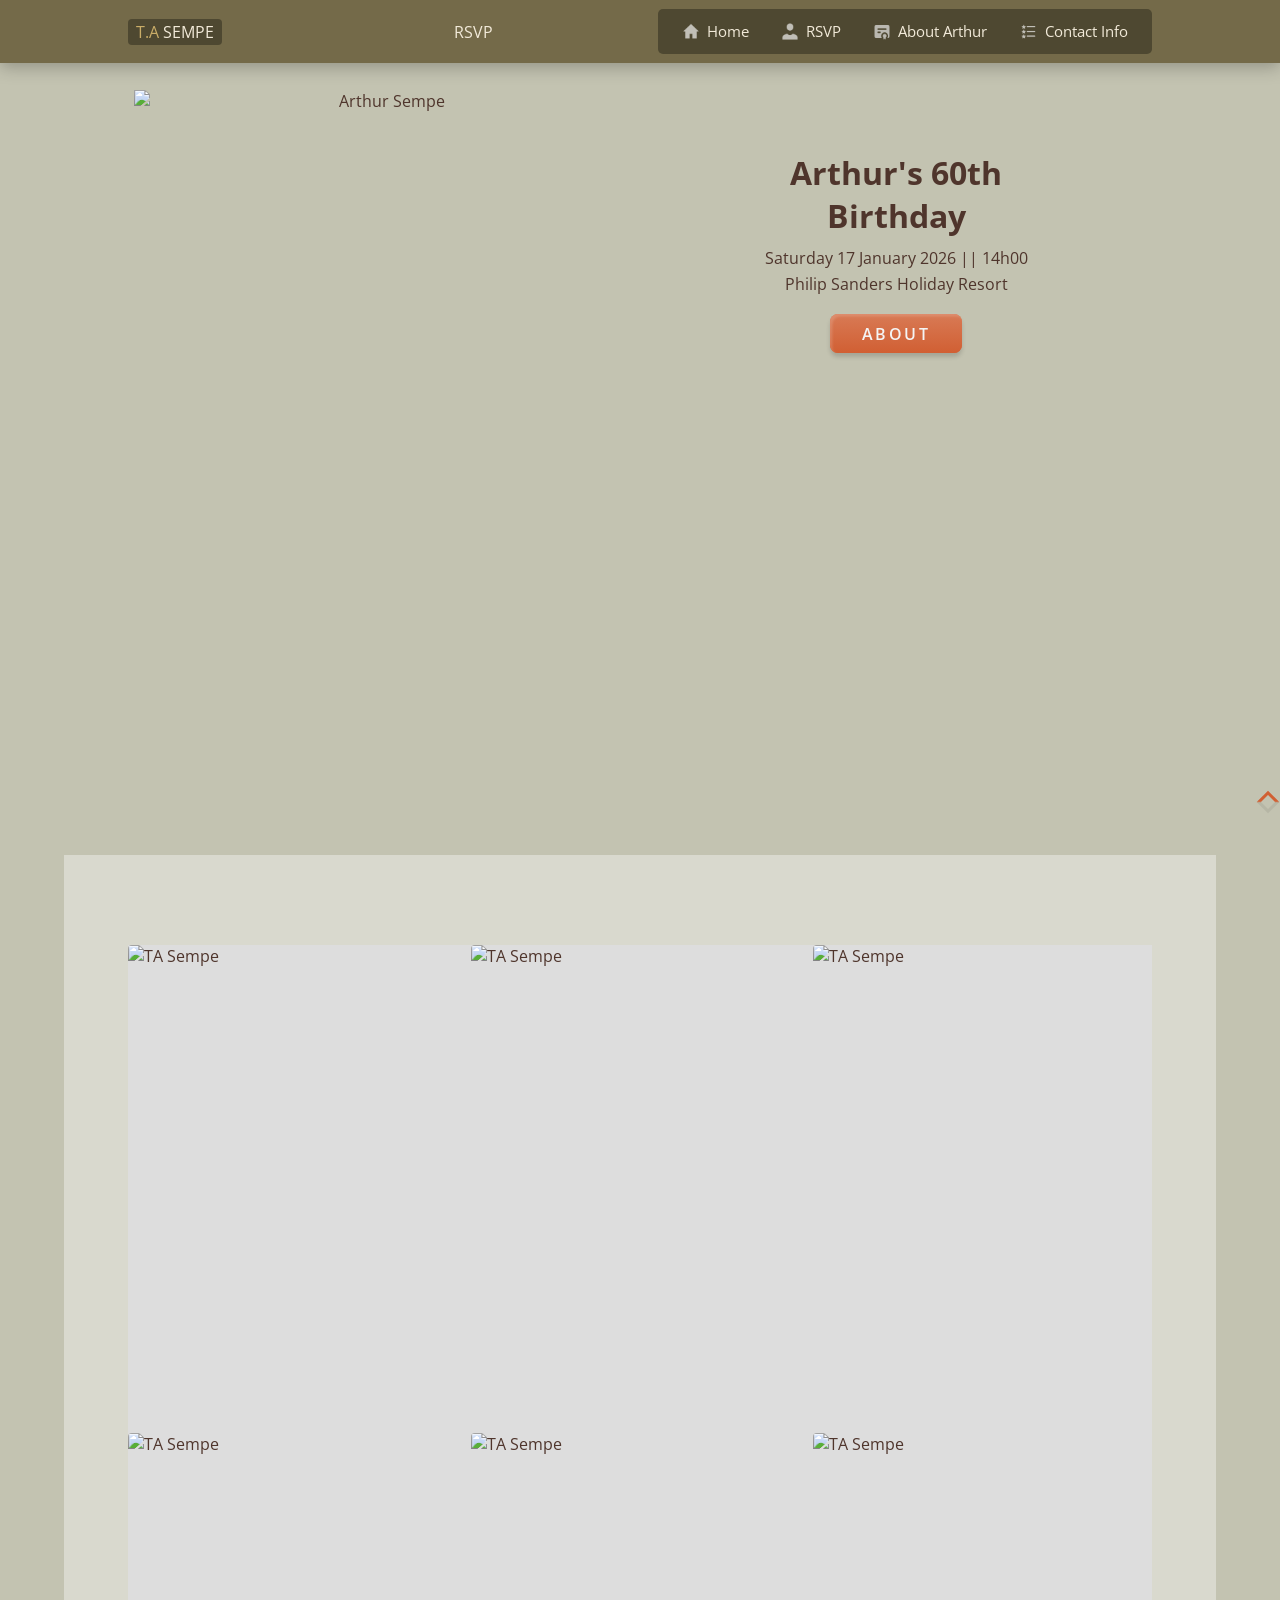
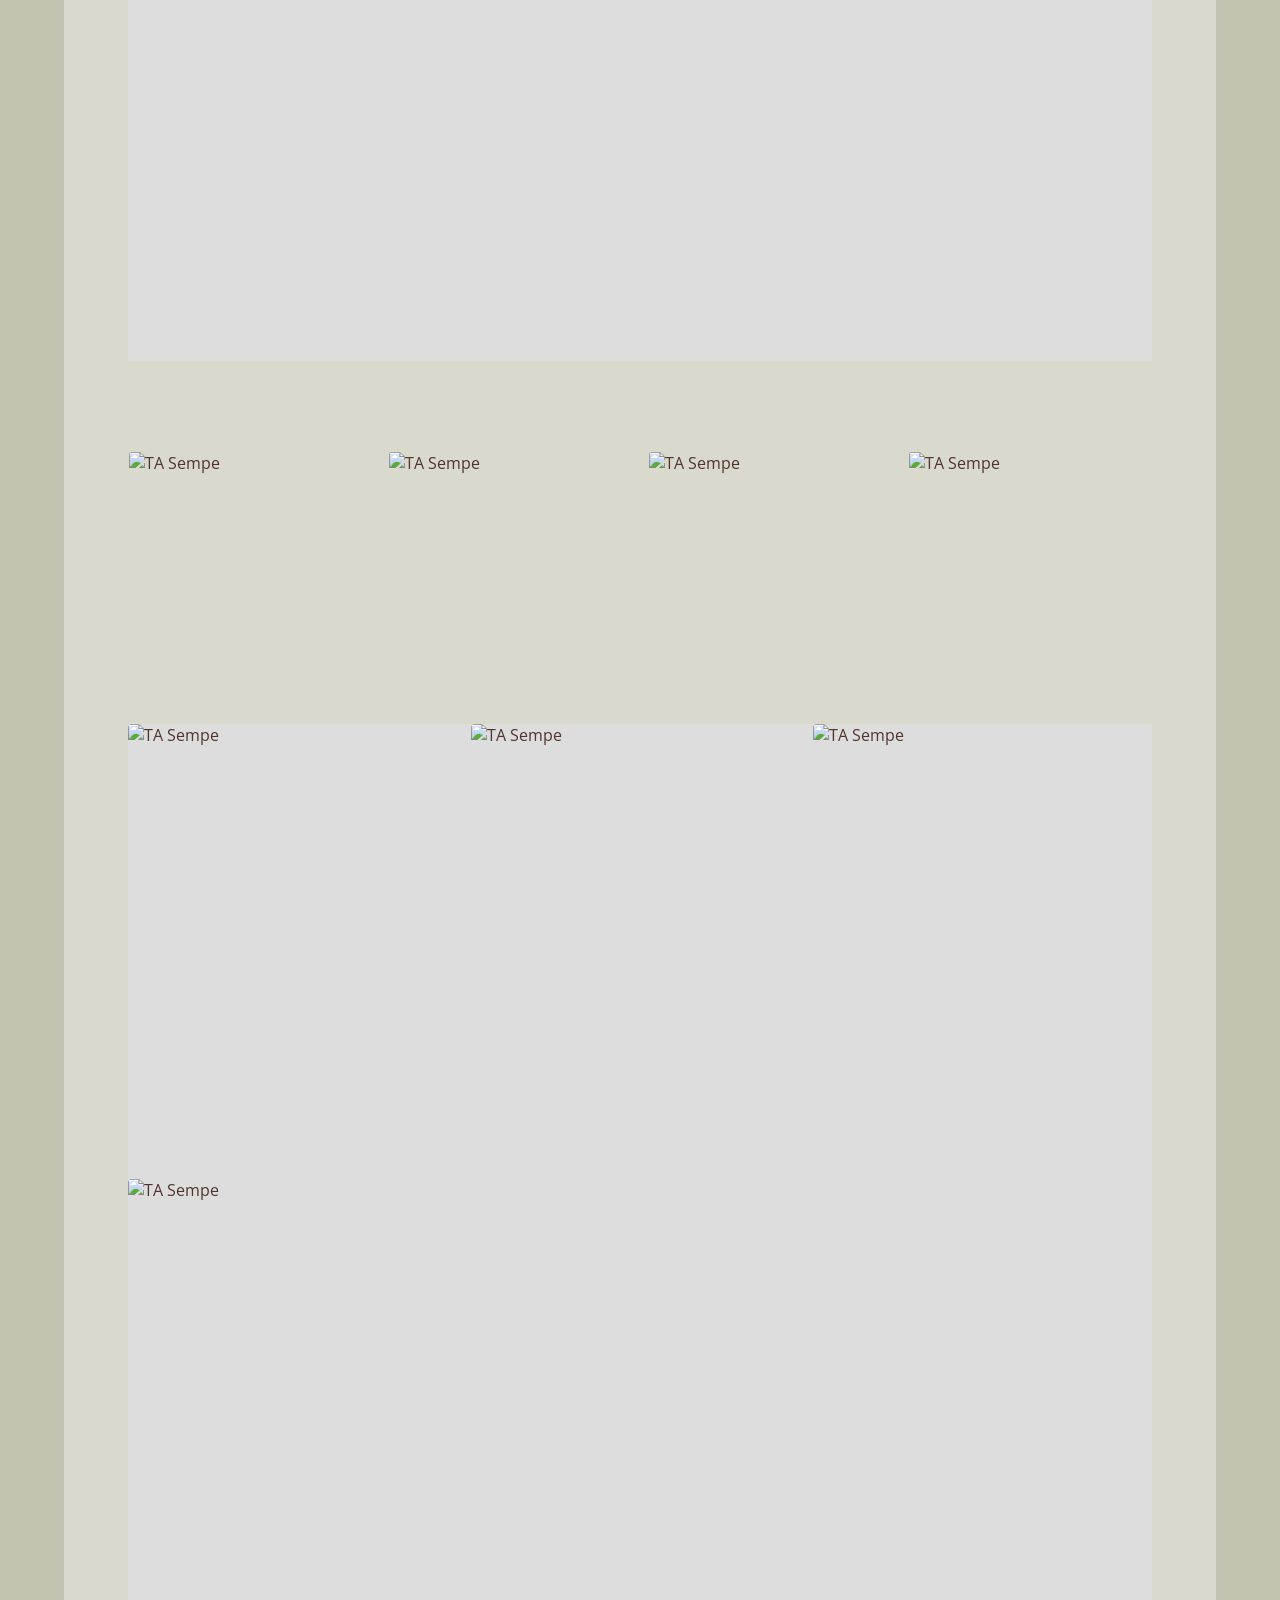
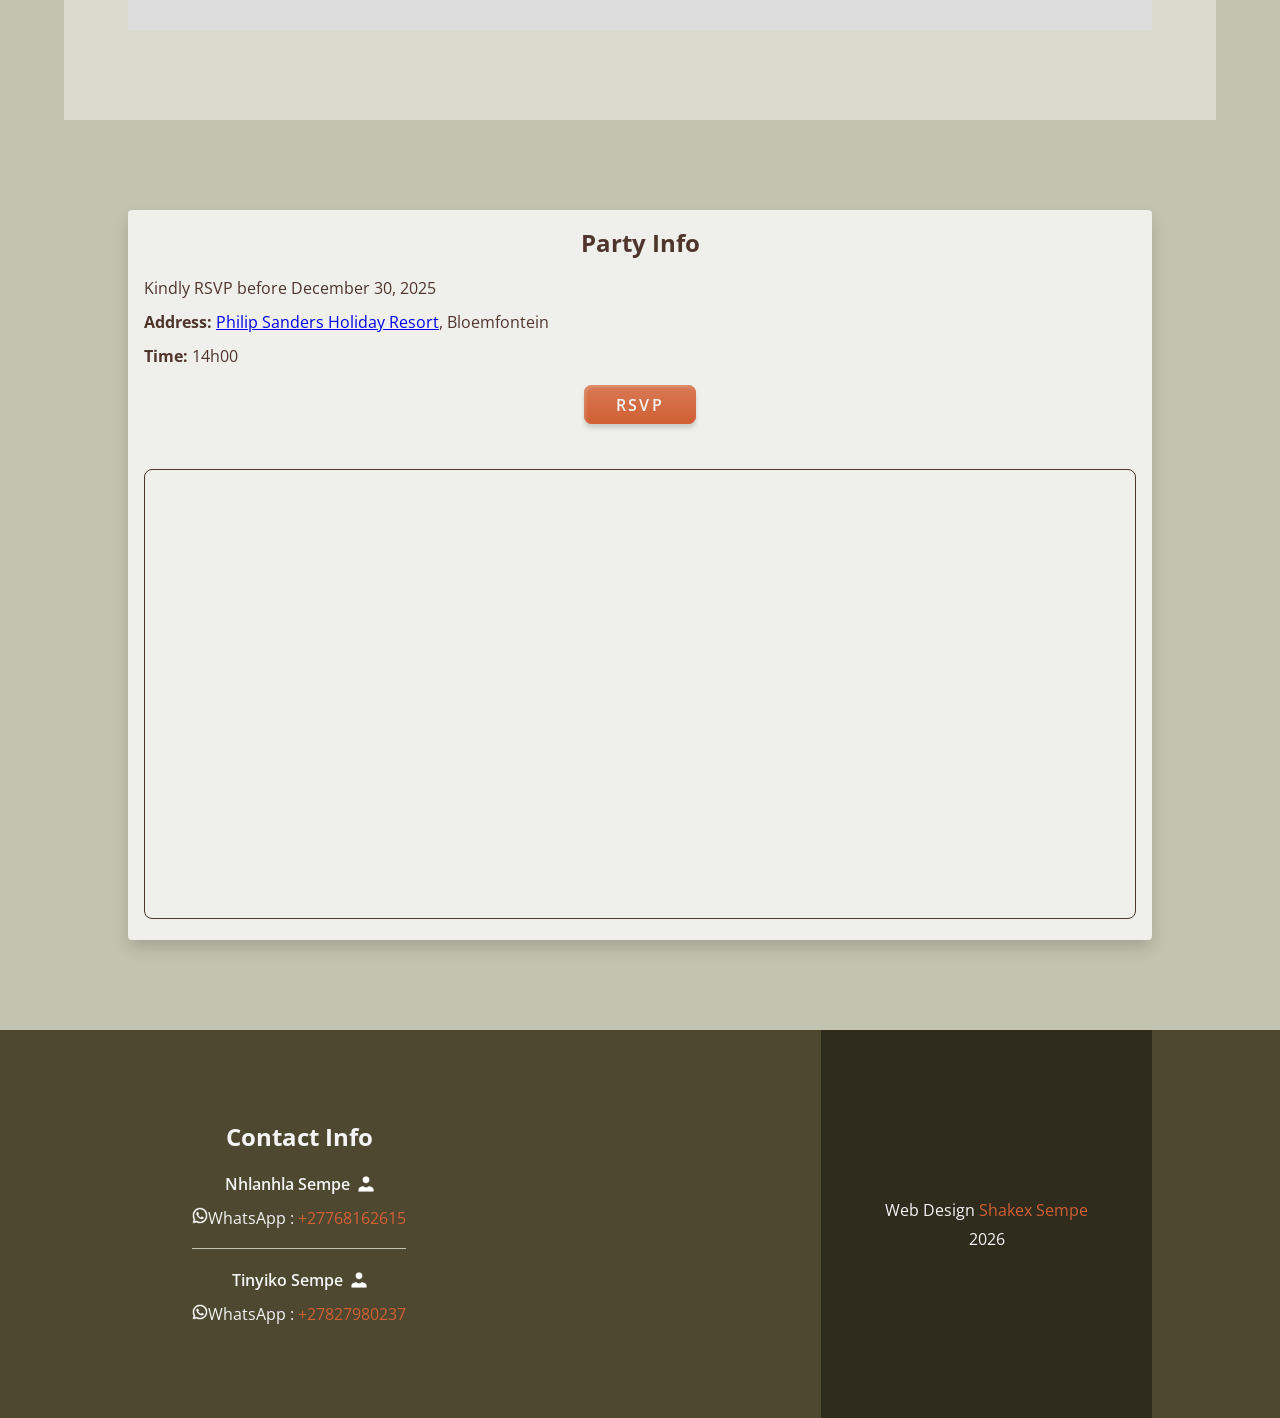
==== pages/about.html @ 824bb7c6 "first commit" ====
<!DOCTYPE html>
<html lang="en">

<head>
    <meta charset="UTF-8">
    <meta http-equiv="X-UA-Compatible" content="IE=edge">
    <meta name="viewport" content="width=device-width, initial-scale=1.0">
    <!-- OG IMAGE -->
    <meta name="image" property="og:image" content="https://rsvp-arthur.netlify.app/img/arthur-sempe.png">
    <!-- META THEME -->
    <meta name="theme-color" content="#746A49">
    <!-- META TITLE -->
    <title>Arthur's Birthday || IMAGE GALLERY</title>
    <!-- META DESCRIPTION -->
    <meta name="description"
        content="About Tshepo Arthur Sempe Birthday Party on 17 Jan 2026, at Philip Sanders Holiday Resort">
    <!-- META AUTHOR -->
    <meta name="author" content="Shakex Sempe">
    <!-- FAVICON -->
    <link rel="shortcut icon" href="../../icons/favicon.ico">
    <!-- CSS LINK -->
    <link rel="stylesheet" href="../css/style.css">
    <!-- META ICONS -->
    <link rel="stylesheet" href="https://cdnjs.cloudflare.com/ajax/libs/font-awesome/6.0.0-beta3/css/all.min.css"
        integrity="sha512-Fo3rlrZj/k7ujTnHg4CGR2D7kSs0v4LLanw2qksYuRlEzO+tcaEPQogQ0KaoGN26/zrn20ImR1DfuLWnOo7aBA=="
        crossorigin="anonymous" referrerpolicy="no-referrer" />

    <!-- PRELOAD ITEMS -->
    <link rel="preload" href="../img/pa-bike.jpg" as="image" fetchpriority="high">

</head>

<body>

    <nav id="nav">
        <div class="brand">
            <a title="home" href="../index.html"><span>T.A</span> SEMPE
            </a>
        </div>

        <a href="../index.html#form" class="details nav-link" title="party details">rsvp</a>

        <div class="nav-toggle" id="toggle">
            <div class="bar"></div>
        </div>


        <div class="desktop-nav">

            <div class="nav-list">
                <ul class="nav-item">
                    <li>
                        <img src="../icons/solid/icons8-homepage-24-light.png" height="48" width="48" alt="user icon" class="icon">
                        <a href="../index.html" class="nav-link">home</a>
                    </li>
                    <li>
                        <img src="../icons/solid/icons8-user-48-light.png" height="48" width="48" alt="user icon" class="icon">
                        <a href="#form" class="nav-link">RSVP</a>
                    </li>
                    <li>
                        <img src="../icons/solid/icons8-diploma-48-light.png" height="48" width="48" alt="diploma icon" class="icon">
                        
                        <a class="nav-link" title="appointment info"
                            href="#appointment">about arthur</a>
                        </li>
                    <li>
                        <img src="../icons/solid/icons8-features-list-48-light.png" height="48" width="48" alt="features icon" class="icon">

                        <a class="nav-link" title="features info section"
                            href="#footer">contact info</a></li>
                </ul>
            </div>

        </div>

    </nav>
    
    <div id="container">
    
        <main>
    
            <header id="hero" class="hero">
    
                <figure class="hero-img">
                    <picture >
                        <source srcset="../img/pa-bike.webp" width="650" height="450" alt="Arthur Sempe">
                        <img src="../img/pa-bike.jpg" width="650" height="450" alt="Arthur Sempe">
                    </picture>
                </figure>

                <div class="hero-content">
                    <div class="hero-title">
                        <h1>Arthur's 60th birthday</h1>
                        <!-- <h2>join us in celebrating</h2> -->
                        <p>
                            Saturday 17 January 2026 || 14h00 <br> Philip Sanders Holiday Resort
                        </p>
                        <a href="#gallery" title="Image gallery" class="btn-main btn-bg">about</a>
                    </div>
    
                </div>
    
            </header>

            <div id="gallery" class="gallery">
                
                <div class="grid-container">
                    <picture>
                        <source srcset="../img/pa-ma-bro.webp" width="482" height="689" alt="Arthur Sempe">
                        <img src="../img/pa-ma-bro.jpg" loading="lazy" width="482" height="689" alt="TA Sempe">
                    </picture>

                    <picture>
                        <source srcset="../img/pa-youth.webp" width="400" height="532" alt="Arthur Sempe">
                        <img src="../img/pa-youth.jpg" loading="lazy" width="400" height="532"  loading="lazy" alt="TA Sempe">
                    </picture>

                    <picture>
                        <source srcset="../img/pa-cars.webp" width="500" height="333" alt="Arthur Sempe">
                        <img src="../img/pa-cars.jpg" loading="lazy" width="500" height="333" alt="TA Sempe">
                    </picture>
                    
                    <picture>
                        <source srcset="../img/pa-kid.webp" width="650" height="866" alt="TA Sempe" >
                        <img src="../img/pa-kid.jpg" loading="lazy" width="650" height="866" alt="TA Sempe">
                    </picture> 

                    <picture>
                        <source srcset="../img/pa-weds.webp" width="427" height="629" alt="TA Sempe" >
                        <img src="../img/pa-weds.jpg" loading="lazy" width="427" height="629" alt="TA Sempe">
                    </picture> 

                    <picture>
                        <source srcset="../img/pa-young.webp" width="382" height="595" alt="TA Sempe" >
                        <img src="../img/pa-young.jpg" loading="lazy" width="382" height="595" alt="TA Sempe">
                    </picture> 
                    
                </div>

                <div class="image-container">
                    <picture>
                        <source srcset="../img/pa-bike2.webp" width="500" height="375" alt="TA Sempe" >
                        <img src="../img/pa-bike2.jpg" loading="lazy" width="500" height="375" alt="TA Sempe">
                    </picture> 

                    <picture>
                        <source srcset="../img/pa-bibo.webp" width="500" height="375" alt="TA Sempe" >
                        <img src="../img/pa-bibo.jpg" loading="lazy" width="500" height="375" alt="TA Sempe">
                    </picture> 

                    <img src="../img/pa-tumi.jpg" loading="lazy" width="550" height="366" alt="TA Sempe">
                    <img src="../img/pa-tuna.jpg" loading="lazy" width="550" height="412" alt="TA Sempe">
                </div>
                
                <div class="grid-container">
                    <img src="../img/pa-mama.jpeg" loading="lazy" width="550" height="359" alt="TA Sempe">
                    <img src="../img/pa-ma.jpg" loading="lazy" width="400" height="532" alt="TA Sempe">
                    <img src="../img/pa-kids.jpg" loading="lazy" width="500" height="333" alt="TA Sempe">
                    <img src="../img/pa-suz.jpg" loading="lazy" width="500" height="666" alt="TA Sempe">
                </div>

            
            </div>
    
            

            <section id="details" class="party-info">
                
                <article>
                    <h2>Party Info</h2>
                    <p>kindly RSVP before December 30, 2025</p>
                    <p><strong>Address: </strong> <a href="https://maps.app.goo.gl/w7n4QyqPU9FYpPr78" target="_blank">Philip Sanders
                            Holiday Resort</a>, Bloemfontein </p>
                    <p><strong>time: </strong>14h00 </p>
                    
                    <a class="btn-main btn-bg" href="../index.html#form">rsvp</a>
                    
                    <iframe src="https://www.google.com/maps/embed?pb=!1m18!1m12!1m3!1d13951.51114510755!2d26.445991039447954!3d-29.050195748699405!2m3!1f0!2f0!3f0!3m2!1i1024!2i768!4f13.1!3m3!1m2!1s0x1e8e32836b31fbc1%3A0x3873d67bfa58e08d!2sPhilip%20Sanders%20Holiday%20Resort!5e0!3m2!1sen!2sza!4v1764237400098!5m2!1sen!2sza" width="600" height="450" allowfullscreen="" loading="lazy" referrerpolicy="no-referrer-when-downgrade"></iframe>
                
                </article>

            </section>
    
        </main>

        <a href="#" class="top-btn"></a>
    
        
    </div>

    <footer id="footer">
        <div class="footer-div contact">
            <h2>contact info</h2>

            <div class="contact-details contact-details-1">
                <div class="contact-name">
                    <p>Nhlanhla Sempe</p>
                    <img src="../icons/solid/icons8-user-48-light.png" class="icon" height="48" width="48" alt="user icon">
                </div>

                <ul>
                    <li>
                        <p><img src="../icons/outline/icons8-whatsapp-24-light.png" class="icon" height="24" width="24" alt="user icon">whatsApp :</p>
                        <a href="https://wa.me/+27768162615">+27768162615</a>
                    </li>
                </ul>

            </div>

            <div class="contact-details contact-details-2">
                <div class="contact-name">
                    <p>Tinyiko Sempe</p>
                    <img src="../icons/solid/icons8-user-48-light.png" class="icon" height="48" width="48" alt="user icon">
                </div>

                <ul>
                    <li>
                        <p><img src="../icons/outline/icons8-whatsapp-24-light.png" class="icon" height="24" width="24" alt="user icon">whatsApp :</p>
                        <a href="https://wa.me/+27827980237">+27827980237</a>
                    </li>
                </ul>
            </div>

        </div>

        <div class="footer-div copyright">
            <p> web design <a target="_blank" href="https://shakexsempe.netlify.app/">shakex sempe</a></p>
            <p id="date"></p>
        </div>
    </footer>

    <!-- JAVASCRIPT -->
    <script src="../js/app.js"></script>
</body>

</html>
---- css/style.css ----
@import url("https://fonts.googleapis.com/css2?family=Antic+Slab&family=Open+Sans:wght@300;400;500;700&display=swap");
@import url("https://fonts.googleapis.com/css2?family=Antic+Slab&family=Open+Sans:wght@300;400;500;700&display=swap");
.btn-bg {
  position: relative;
  isolation: isolate;
  transition: all 250ms;
}

@media (max-width: 450px) {
  .btn-bg {
    cursor: pointer;
    cursor: default;
  }
}
.btn-bg::before, .btn-bg::after {
  content: "";
  position: absolute;
  inset: 0;
  z-index: -1;
  transition: inherit;
  background: inherit;
  border-radius: inherit;
}

.btn-bg::before {
  box-shadow: 0 0.25rem 0.25rem rgba(0, 0, 0, 0.15), inset 0.15rem 0.15rem 0.15rem rgba(255, 255, 255, 0.15);
}

.btn-bg::after {
  opacity: 0;
  box-shadow: 0 0.2rem 0.15rem rgba(0, 0, 0, 0.25), inset 0.15rem 0.15rem 0.15rem rgba(0, 0, 0, 0.075);
}

@media (min-width: 576px) {
  .btn-bg:hover, .btn-bg:focus {
    scale: 0.975;
  }

  .btn-bg:hover::after, .btn-bg:focus::after {
    opacity: 1;
  }

  .btn-bg:hover::before, .btn-bg:focus::before {
    opacity: 0;
  }
}
.btn-bg:active {
  scale: 0.965;
}

.btn-bg:active::after {
  opacity: 1;
}

.btn-bg:active::before {
  opacity: 0;
}

.top-btn {
  position: fixed;
  bottom: 10vh;
  right: 0.25rem;
  width: 1rem;
  height: 1rem;
  border: 3px solid #d16033;
  border-right-color: #0001;
  border-bottom-color: #0001;
  rotate: 45deg;
  z-index: 50;
  cursor: default;
}

@media (max-width: 450px) {
  .top-btn {
    cursor: pointer;
  }
}
@font-face {
  font-family: "Content";
  src: url("../fonts/Montserrat-VariableFont_wght.woff2") format("woff2");
  font-weight: 100 1000;
  font-display: swap;
}
.btn-bg {
  position: relative;
  isolation: isolate;
  transition: all 250ms;
}

@media (max-width: 450px) {
  .btn-bg {
    cursor: pointer;
    cursor: default;
  }
}
.btn-bg::before, .btn-bg::after {
  content: "";
  position: absolute;
  inset: 0;
  z-index: -1;
  transition: inherit;
  background: inherit;
  border-radius: inherit;
}

.btn-bg::before {
  box-shadow: 0 0.25rem 0.25rem rgba(0, 0, 0, 0.15), inset 0.15rem 0.15rem 0.15rem rgba(255, 255, 255, 0.15);
}

.btn-bg::after {
  opacity: 0;
  box-shadow: 0 0.2rem 0.15rem rgba(0, 0, 0, 0.25), inset 0.15rem 0.15rem 0.15rem rgba(0, 0, 0, 0.075);
}

@media (min-width: 576px) {
  .btn-bg:hover, .btn-bg:focus {
    scale: 0.975;
  }

  .btn-bg:hover::after, .btn-bg:focus::after {
    opacity: 1;
  }

  .btn-bg:hover::before, .btn-bg:focus::before {
    opacity: 0;
  }
}
.btn-bg:active {
  scale: 0.965;
}

.btn-bg:active::after {
  opacity: 1;
}

.btn-bg:active::before {
  opacity: 0;
}

.top-btn {
  position: fixed;
  bottom: 10vh;
  right: 0.25rem;
  width: 1rem;
  height: 1rem;
  border: 3px solid #d16033;
  border-right-color: #0001;
  border-bottom-color: #0001;
  rotate: 45deg;
  z-index: 50;
  cursor: default;
}

@media (max-width: 450px) {
  .top-btn {
    cursor: pointer;
  }
}
@font-face {
  font-family: "Content";
  src: url("../fonts/Montserrat-VariableFont_wght.woff2") format("woff2");
  font-weight: 100 1000;
  font-display: swap;
}
.gallery {
  background: #d9d9ce;
  max-width: 100%;
  padding: 10vh 5vw;
}

.gallery .grid-container {
  background-color: #ddd;
  display: grid;
  grid-auto-rows: auto;
  grid-template-columns: auto auto;
  gap: 0.25rem;
  overflow: hidden;
}

@media (min-width: 768px) {
  .gallery .grid-container {
    grid-template-columns: repeat(auto-fit, minmax(280px, 1fr));
  }
}
.gallery .grid-container img {
  height: 100%;
  width: 100%;
  object-fit: contain;
  object-position: top;
}

.gallery .image-container {
  margin: 10vh auto;
  display: grid;
  gap: 1rem;
  grid-template-columns: repeat(auto-fit, minmax(240px, 1fr));
}

.gallery .image-container img {
  height: 100%;
  border: 1px solid transparent;
}

.gallery .image-container img:hover {
  scale: 1.0125;
  border-color: #d16033;
}

.gallery .row-container {
  height: 350px;
  overflow-y: hidden;
  padding: 0.25rem;
  display: flex;
  gap: 0.5rem;
}

.gallery .row-container img {
  width: 80%;
  height: 100%;
  object-fit: cover;
}

.gallery img {
  border-radius: 0.25rem;
  object-fit: cover;
  transition: 250ms ease;
}

footer {
  width: 100%;
  background-color: #4e4831;
  color: #f4f4f4;
  text-align: center;
  display: flex;
  flex-direction: column;
}

@media (min-width: 820px) {
  footer {
    flex-direction: row;
    justify-content: space-around;
    justify-content: space-between;
    gap: 2rem;
    padding: 0 10vw 0;
  }
}
footer .footer-div {
  padding: 5vh 5vw;
}

@media (min-width: 820px) {
  footer .footer-div {
    padding: 10vh 5vw;
  }
}
footer h2 {
  text-transform: capitalize;
}

footer .contact-details {
  margin-top: 1rem;
}

footer .contact-details.contact-details-1 {
  padding-bottom: 1rem;
  border-bottom: 1px solid #c3c3b1;
}

footer .contact-details ul > li {
  display: flex;
  justify-content: center;
  align-items: center;
  gap: 0.25rem;
}

footer .contact-details .contact-name {
  display: flex;
  align-items: center;
  justify-content: center;
  gap: 0.5rem;
  margin-bottom: 0.25rem;
}

footer .contact-details .contact-name p {
  font-weight: 600;
}

footer .contact-details .icon {
  display: inline;
}

footer .contact-details:hover .contact-name .icon {
  opacity: 0.5;
}

footer .contact-details:hover a {
  text-decoration-color: #d16033;
  text-underline-offset: 0;
  color: #f5dbd1;
}

footer .copyright {
  background-color: #2f2b1d;
}

@media (min-width: 768px) {
  footer .copyright {
    display: grid;
    align-content: center;
  }
}
footer p {
  text-transform: capitalize;
  line-height: 1.8;
}

footer a {
  color: #d16033;
  text-decoration-color: transparent;
  position: relative;
  transition: 250ms ease;
  text-underline-offset: 6px;
}

#nav {
  position: fixed;
  top: 0;
  height: 7vh;
  width: 100%;
  padding: 1.25rem 5vw;
  display: flex;
  justify-content: space-between;
  align-items: center;
  background-color: #15191e;
  background-color: #746A49;
  background-color: #4e4831;
  background-color: #746A49;
  z-index: 10;
  box-shadow: 0 0.25rem 1rem rgba(0, 0, 0, 0.25);
}

#nav a {
  color: #C3A356;
  color: #f2ead9;
}

#nav a:hover {
  color: #f4f4f4;
}

@media (min-width: 820px) {
  #nav {
    padding: 1.5em 10vw;
  }
}
#nav .brand {
  width: 10rem;
  overflow: none;
  position: relative;
}

#nav .brand a {
  display: block;
  text-transform: uppercase;
  text-decoration: none;
  font-size: clamp(.95rem, 1.5vw, 1rem);
  width: max-content;
  padding: 0.125rem 0.5rem;
  color: #f2ead9;
  background: #4e4831;
  border-radius: 0.25rem;
  cursor: default;
  transition: 200ms;
  position: relative;
}

#nav .brand a span {
  color: #caad68;
}

#nav .brand a img {
  width: 100%;
}

#nav .brand a:active {
  transform: scale(0.95);
  color: #f4f4f4;
}

@media (min-width: 576px) {
  #nav .brand a {
    cursor: pointer;
  }

  #nav .brand a:hover {
    transform: scale(0.95);
  }
}
.nav-list {
  background-color: #1f252d;
  background-color: #4e4831;
  color: #f4f4f4;
  width: 100%;
  min-height: 100vh;
  position: absolute;
  right: -110%;
  top: 7vh;
  transition: 500ms;
  padding: 15vh 5vw 0;
  z-index: -2;
}

.nav-list ul {
  list-style: none;
}

.nav-list ul li {
  margin-bottom: 2em;
  display: flex;
  gap: 0.5rem;
}

.nav-list ul li a {
  display: block;
  text-decoration: none;
  text-transform: capitalize;
  color: #f4f4f4;
  width: 100%;
  cursor: default;
}

@media (max-width: 768px) {
  .nav-list ul {
    border: 1px solid #fff7;
    width: 95%;
    padding: 1em;
    display: flex;
    flex-direction: column;
    align-items: right;
    justify-content: center;
    gap: 1rem;
    border-right-color: transparent;
    border-left-color: transparent;
    border-radius: 0.5rem;
  }

  .nav-list ul li {
    align-items: center;
    background: #475462;
    background: #746A49;
    border-radius: 0.5rem;
    padding-inline: 0.25rem;
    margin: 0;
    border: 1px solid transparent;
    transition: 150ms;
  }

  .nav-list ul li a {
    padding: 0.5rem 0.25rem;
  }

  .nav-list ul li i {
    margin: 0;
    flex-basis: 15%;
    transition: 250ms;
  }

  .nav-list ul li:hover {
    background: transparent;
    border-top-color: #fff8;
    border-bottom-color: #fff8;
  }

  .nav-list ul li:hover .icon {
    translate: 0.25rem;
  }

  .nav-list.active {
    right: -5vw;
  }
}
@media (min-width: 820px) {
  .nav-list {
    position: relative;
    background-color: #4e4831;
    right: 0;
    top: 0;
    padding: 0.3em 0;
    padding: 0.5rem;
    border-radius: 5px;
    min-height: auto;
    height: 5vh;
    z-index: 5;
  }

  .nav-list ul {
    display: flex;
    flex-direction: row;
    align-items: center;
    height: 100%;
  }

  .nav-list ul li {
    margin: 0;
    padding: 0.5em 1em;
    display: flex;
    align-items: center;
  }

  .nav-list ul li a {
    display: block;
    font-size: 0.95rem;
    cursor: pointer;
  }

  .nav-list ul li .icon {
    opacity: 0.65;
  }

  .nav-list ul li:hover .icon {
    opacity: 1;
  }
}
.details {
  text-transform: uppercase;
  font-size: clamp(.95rem, 1.5vw, 1rem);
  text-decoration-color: transparent;
  text-underline-offset: 5px;
  transition: 250ms ease;
  cursor: default;
}

@media (min-width: 820px) {
  .details {
    cursor: pointer;
  }
}
.details:hover {
  text-decoration-color: #d16033;
  text-underline-offset: 2px;
}

.nav-toggle {
  display: grid;
  place-items: center;
  border: 1px solid #4F352C;
  border: 1px solid transparent;
  border-radius: 50%;
  width: 1.5rem;
  height: 1.5rem;
  position: absolute;
  right: 5vw;
  transition: 0.3s ease;
  cursor: default;
}

.nav-toggle .bar {
  position: absolute;
  position: relative;
  width: 60%;
  width: 100%;
  height: 2px;
  background-color: #f2ead9;
  transition: 0.3s;
}

.nav-toggle .bar::before, .nav-toggle .bar::after {
  position: absolute;
  content: "";
  width: 100%;
  height: 2px;
  background-color: inherit;
  transition: 0.3s ease;
}

.nav-toggle .bar::before {
  transform: translateY(0.3em);
}

.nav-toggle .bar:after {
  transform: translateY(-0.3em);
}

.nav-toggle:active {
  background-color: #29323d;
}

.nav-toggle.active {
  transition: 500ms ease;
}

.nav-toggle.active .bar::before {
  transform: translateX(-0.25rem) translateY(0.3em);
}

.nav-toggle.active .bar::after {
  transform: translateX(0.25rem) translateY(-0.3em);
}

@media (min-width: 576px) {
  .nav-toggle:hover {
    background-color: #29323d;
  }
}
@media (min-width: 820px) {
  .nav-toggle {
    display: none;
  }
}
form {
  padding: 5vh 5vw 10vh;
  background-color: #efefeb;
  margin-inline: auto;
}

@media (min-width: 820px) {
  form {
    margin-block: 5vh;
    width: 80vw;
    border-radius: 0.5rem;
  }
}
form fieldset {
  width: 100%;
  margin: 5vh auto 10vh;
  padding: 0.5rem;
  height: auto;
  overflow-y: auto;
  background-color: #fafafa;
  border-radius: 0.5rem;
  border: 1px solid #746A49;
  border: 1px solid #0002;
  box-shadow: 0 0.5rem 1rem rgba(0, 0, 0, 0.15);
  transition: 500ms;
  position: relative;
  isolation: isolate;
}

form fieldset:last-of-type {
  margin-bottom: 5vh;
}

@media (min-width: 768px) {
  form fieldset {
    padding: 1rem;
    max-width: 600px;
  }
}
form fieldset legend {
  margin: 0 auto;
  padding: 0.25rem 1rem;
  font-size: clamp(1rem, 2vw, 1.025rem);
  text-transform: capitalize;
  background: #746A49;
  color: #f4f4f4;
  border-radius: 0.25rem;
  border: 1px solid #746A49;
  cursor: help;
}

form fieldset .field-text {
  font-weight: 600;
  margin-bottom: 0.5rem;
}

form fieldset .input-div {
  width: 100%;
}

form fieldset .input-div label {
  margin-top: 0.5em;
}

form fieldset .input-div input {
  text-overflow: ellipsis;
}

form .input-div {
  display: flex;
  flex-direction: column;
  margin: 0 0 1rem 0;
  padding: 0.5em 0.1em;
  transition: 0.3s ease;
  position: relative;
  color: #000;
}

form .input-div label {
  transform: translateY(-0.25em);
  text-transform: capitalize;
  transition: 0.2s;
  font-weight: 600;
  display: flex;
  align-items: center;
  gap: 0.25rem;
}

form .input-div label span {
  color: #000a;
  text-transform: lowercase;
  font-size: clamp(.95rem, 1.5vw, 1rem);
}

form .input-div input,
form .input-div textarea {
  outline: 1px solid #000;
  outline-offset: -3px;
  padding: 0.75rem;
  transition: 0.3s ease;
  border-radius: 5px;
  border: none;
  font-size: clamp(1rem, 2vw, 1.025rem);
}

form .input-div input:focus,
form .input-div textarea:focus {
  outline: 1px dashed lime;
}

form .input-div textarea {
  padding: 0.5em;
  font-size: 1.2em;
}

form .input-div ::placeholder {
  color: #a3a3a3;
  color: #3d3d3d;
  text-transform: capitalize;
  opacity: 0.5;
}

form #submit-btn {
  display: flex;
  align-items: center;
  gap: 1rem;
  margin: 0 auto 5vh;
  padding: 0.75rem;
  color: #f4f4f4;
  text-transform: uppercase;
  font-size: clamp(1rem, 2vw, 1.025rem);
  font-weight: 500;
  letter-spacing: 0.0125em;
  border: none;
  border-radius: 0.5rem;
  position: relative;
  isolation: isolate;
  cursor: default;
  transition: 250ms ease;
}

@media (min-width: 576px) {
  form #submit-btn {
    cursor: pointer;
  }
}
@media (min-width: 768px) {
  form #submit-btn {
    justify-content: center;
    cursor: pointer;
  }
}
form #submit-btn.btn-bg {
  background: #5f0315;
  background: #D15F33;
}

form #submit-btn.btn-bg::before {
  background: linear-gradient(#d87a55, #D15F33);
}

form #submit-btn.btn-bg::after {
  background: #D15F33;
}

form #submit-btn:hover {
  color: #4F352C;
}

form #submit-btn:hover .icon {
  rotate: 30deg;
}

form #submit-btn:active .icon {
  rotate: 45deg;
}

.hero {
  background-color: #efefeb;
  background-color: #c3c3b1;
  position: relative;
  color: #4F352C;
  height: 95dvh;
  height: 95vh;
  padding: 10vh 5vw 5vh;
  padding: 0;
  overflow: hidden;
  isolation: isolate;
  text-align: center;
  display: grid;
  grid-template-rows: auto auto;
}

@media (min-width: 768px) {
  .hero {
    padding: 10vh 5vw 5vh;
    grid-template-columns: 1fr 1fr;
    grid-template-rows: 1fr;
  }
}
.hero-img {
  overflow: hidden;
  box-shadow: 0 0.5rem 1rem rgba(0, 0, 0, 0.25);
}

.hero-img img {
  height: 100%;
  width: 100%;
  max-width: 500px;
  margin-inline: auto;
  object-fit: cover;
  object-position: center;
}

@media (min-width: 820px) {
  .hero-img {
    box-shadow: none;
    border: none;
    border-radius: 0.25rem;
    max-height: 500px;
  }
}
.hero-content {
  padding: 5vh 5vw 5vh;
}

@media (min-width: 768px) {
  .hero-content {
    top: unset;
  }
}
.hero-content .hero-title {
  background-color: #d9d9ce;
  padding: 1rem;
  border-radius: 0.25rem;
  box-shadow: 0 0.5rem 1rem rgba(0, 0, 0, 0.15);
}

@media (min-width: 768px) {
  .hero-content .hero-title {
    padding: 1rem;
    box-shadow: none;
    background-color: transparent;
  }
}
.hero-content .hero-title h1 {
  text-transform: capitalize;
  font-size: clamp(1.5rem, 5vw, 2rem);
  margin-bottom: 0rem;
}

.hero-content .hero-title h1 span {
  color: #bb1133;
}

.hero-content .hero-title h2 {
  margin-bottom: 0.25rem;
  font-size: clamp(1.15rem, 2.5vw, 1.5rem);
  font-weight: 500;
}

.hero-content .hero-title h2::first-letter {
  text-transform: capitalize;
}

.hero-content p {
  margin: 0.5rem 0 0;
  position: relative;
}

.hero-content p a {
  color: #000;
  transition: 0.2s;
}

.hero-content p a:hover {
  color: #4F352C;
  text-decoration: none;
}

.btn-main {
  display: block;
  color: #f4f4f4;
  background: #D15F33;
  background: #c3a356;
  background: #D15F33;
  background: linear-gradient(#d87a55, #D15F33);
  width: max-content;
  padding: 0.5rem 2rem;
  margin: 1rem 0 0;
  margin: 1rem auto 0;
  border-radius: 0.5rem;
  font-size: clamp(1rem, 2vw, 1.025rem);
  font-weight: 600;
  text-decoration: none;
  text-transform: capitalize;
  text-transform: uppercase;
  letter-spacing: 0.15rem;
}

.btn-main:hover, .btn-main:focus {
  color: #4F352C;
}

.btn-bg {
  position: relative;
  isolation: isolate;
  transition: all 250ms;
}

@media (max-width: 450px) {
  .btn-bg {
    cursor: pointer;
    cursor: default;
  }
}
.btn-bg::before, .btn-bg::after {
  content: "";
  position: absolute;
  inset: 0;
  z-index: -1;
  transition: inherit;
  background: inherit;
  border-radius: inherit;
}

.btn-bg::before {
  box-shadow: 0 0.25rem 0.25rem rgba(0, 0, 0, 0.15), inset 0.15rem 0.15rem 0.15rem rgba(255, 255, 255, 0.15);
}

.btn-bg::after {
  opacity: 0;
  box-shadow: 0 0.2rem 0.15rem rgba(0, 0, 0, 0.25), inset 0.15rem 0.15rem 0.15rem rgba(0, 0, 0, 0.075);
}

@media (min-width: 576px) {
  .btn-bg:hover, .btn-bg:focus {
    scale: 0.975;
  }

  .btn-bg:hover::after, .btn-bg:focus::after {
    opacity: 1;
  }

  .btn-bg:hover::before, .btn-bg:focus::before {
    opacity: 0;
  }
}
.btn-bg:active {
  scale: 0.965;
}

.btn-bg:active::after {
  opacity: 1;
}

.btn-bg:active::before {
  opacity: 0;
}

.top-btn {
  position: fixed;
  bottom: 10vh;
  right: 0.25rem;
  width: 1rem;
  height: 1rem;
  border: 3px solid #d16033;
  border-right-color: #0001;
  border-bottom-color: #0001;
  rotate: 45deg;
  z-index: 50;
  cursor: default;
}

@media (max-width: 450px) {
  .top-btn {
    cursor: pointer;
  }
}
@font-face {
  font-family: "Content";
  src: url("../fonts/Montserrat-VariableFont_wght.woff2") format("woff2");
  font-weight: 100 1000;
  font-display: swap;
}
#features {
  width: 100%;
  padding: 0;
}
#features p {
  margin: 5vh auto 1em;
}
#features .feature-items {
  padding: 0.5em;
}
#features .feature-items .feature-control {
  padding: 0.5em 0;
}
#features .feature-items .feature-control .feature-content {
  display: flex;
  flex-direction: column;
}
#features .feature-items .feature-control .feature-content input {
  width: 50%;
  padding: 0.5em;
  margin: 0.5em 0;
  border: 2px solid #000;
  border-radius: 5px;
}
#features .feature-items .feature-control .feature-content textarea {
  width: 100%;
}
#features .feature-items button {
  border-radius: 20px;
  padding: 0.5em 1em;
  margin: 0 0.5em;
  cursor: cell;
  text-transform: capitalize;
  transition: 0.2s;
}
#features .feature-items button:active {
  transform: scale(0.9);
}
#features .feature-container {
  border: none;
  outline: none;
  padding: 0.5em;
  margin: 5vh 0;
  border-radius: 5px;
  overflow: hidden;
}
#features .feature-container .item-name {
  border-radius: 20px;
  text-align: center;
  outline: none;
  margin: 0 auto 1em;
  width: 50%;
  text-transform: capitalize;
  box-shadow: inset 2px 2px 2px #fffa, inset -2px -2px 2px rgba(0, 0, 0, 0.667), 0px 3px 3px rgba(0, 0, 0, 0.35);
}
#features .feature-container .item-description {
  color: #ddd;
  width: 100%;
  box-shadow: inset 2px 2px 2px #fffa, inset -2px -2px 2px #000a, 0px 3px 3px rgba(0, 0, 0, 0.35);
  outline: none;
  border: none;
}
#features .feature-container .feature-list .input-div {
  margin-bottom: 2em;
}
#features .feature-container .feature-list .input-div .delete-btn {
  width: 2em;
  height: 2em;
  display: grid;
  place-items: center;
  padding: 0.1em;
  border-radius: 50%;
  cursor: pointer;
  transform: translateY(50%);
  background-color: #000;
  color: #f4f4f4;
  box-shadow: inset 2px 2px 3px #fffa, 2px 2px 3px rgba(0, 0, 0, 0.388);
}
#features .feature-container .feature-list .input-div .delete-btn:active {
  transform: translateY(50%) scale(0.9);
}

* {
  margin: 0;
  padding: 0;
  box-sizing: border-box;
  scroll-behavior: smooth;
  scroll-padding-top: 5vh;
}

h1, h2, h3, h4, h5 h6 {
  text-wrap: balance;
}

p, li {
  text-wrap: pretty;
  font-size: clamp(1rem, 2vw, 1.025rem);
  line-height: 1.6;
}

body {
  min-height: 100vh;
  overflow-x: hidden;
  font-family: "Open Sans", sans-serif;
  position: relative;
  background-color: #c3c3b1;
  color: #15191e;
  color: #4F352C;
}

img {
  display: block;
  max-width: 100%;
}

.icon {
  width: 1.025rem;
  height: 1.025rem;
  transition: 250ms ease;
}

#container {
  width: 100%;
  overflow-x: hidden;
  position: relative;
  transition: 250ms;
}
@media (min-width: 768px) {
  #container {
    padding: 0 5vw;
  }
}
@media (max-width: 768px) {
  #container::after {
    content: "";
    position: absolute;
    top: 0;
    left: 0;
    width: 100%;
    height: 100%;
    background: #29323c;
    opacity: 0;
    transition: 500ms;
    z-index: -5;
  }
  #container.dim::after {
    opacity: 0.5;
    z-index: 5;
  }
}
#container section {
  padding: 10vh 5vw;
  max-width: 100%;
}
#container section h2 {
  margin-bottom: 0.5rem;
  text-align: center;
}
#container section article {
  border-radius: 0.25rem;
  background: #efefeb;
  padding: 1rem;
  box-shadow: 0 0.5rem 1rem rgba(0, 0, 0, 0.15);
}
#container section article h2 {
  margin-bottom: 1rem;
}
#container section article p {
  margin-top: 0.5rem;
}
#container section article p::first-letter {
  text-transform: capitalize;
}
#container section article iframe {
  margin: 5vh auto 0;
  border-radius: 0.5rem;
  width: 100%;
  height: 50vh;
  border: 1px solid #4F352C;
}

/*# sourceMappingURL=style.css.map */
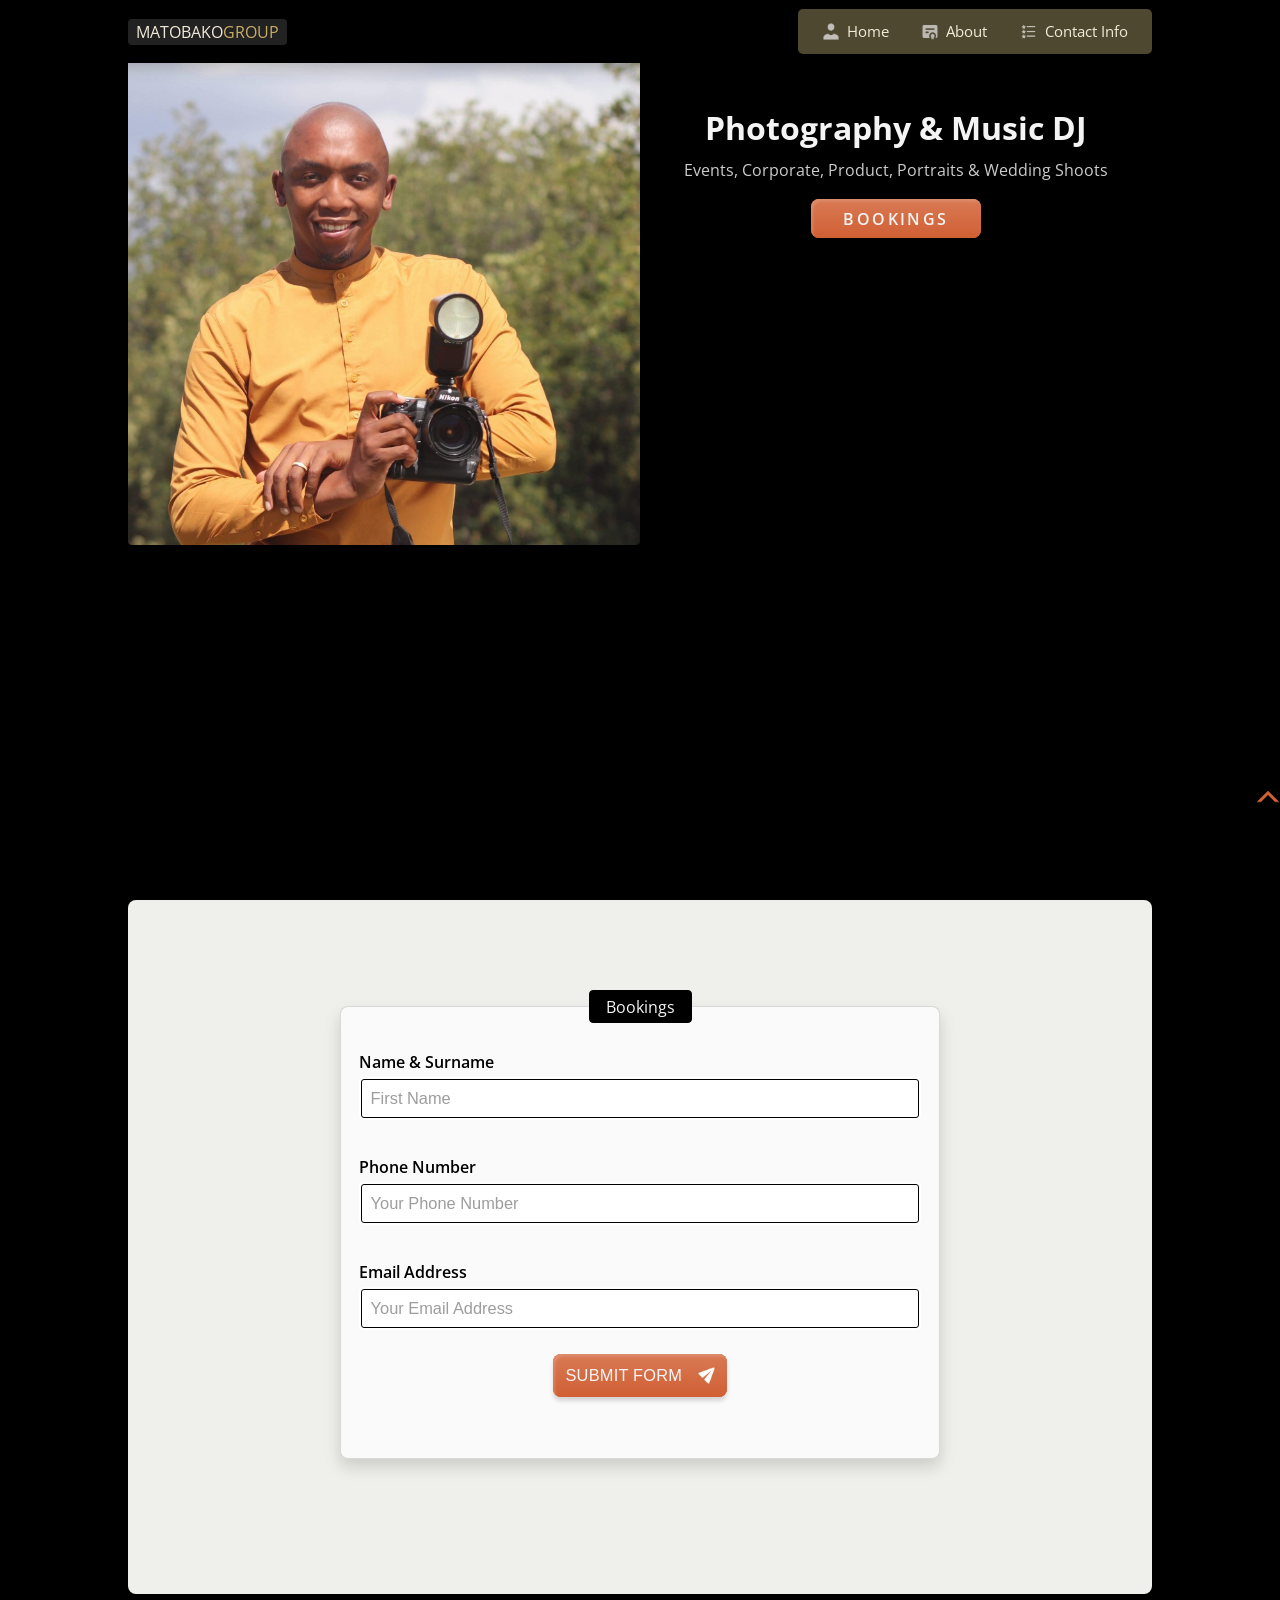
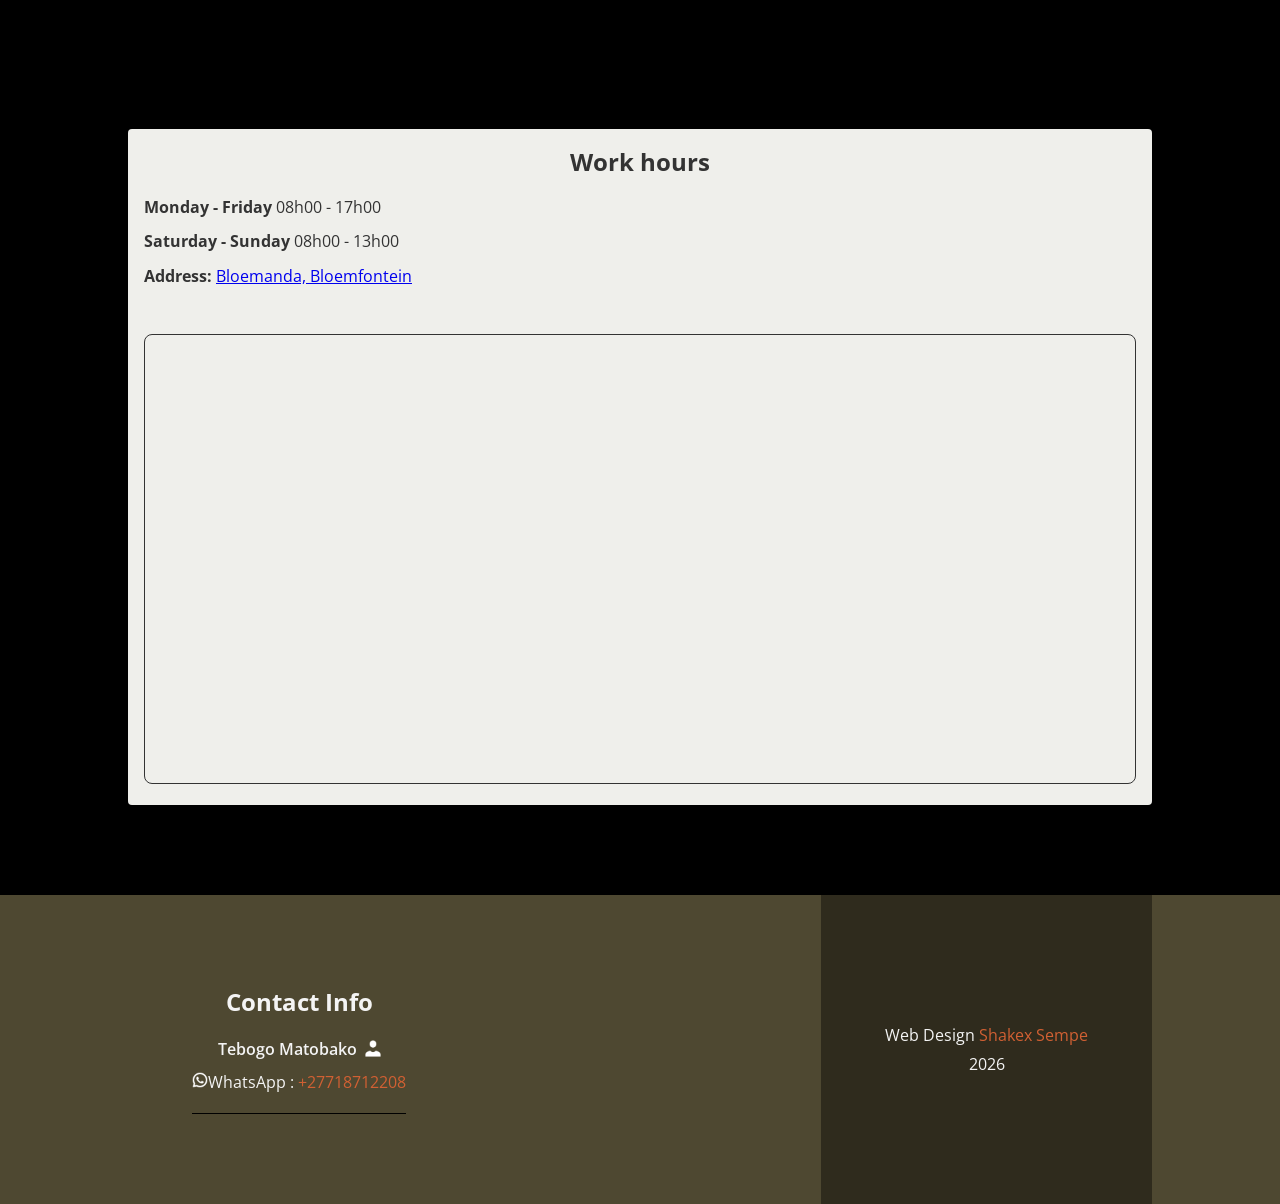
==== commit 1d2dc093: "color" ====
--- a/pages/about.html
+++ b/pages/about.html
@@ -6,18 +6,20 @@
     <meta http-equiv="X-UA-Compatible" content="IE=edge">
     <meta name="viewport" content="width=device-width, initial-scale=1.0">
     <!-- OG IMAGE -->
-    <meta name="image" property="og:image" content="https://rsvp-arthur.netlify.app/img/arthur-sempe.png">
+    <meta name="image" property="og:image" content="https://rsvp-arthur.netlify.app/../img/arthur-sempe.png">
     <!-- META THEME -->
-    <meta name="theme-color" content="#746A49">
+    <meta name="theme-color" content="#000">
     <!-- META TITLE -->
-    <title>Arthur's Birthday || IMAGE GALLERY</title>
+    <title>Matobako Group || Photography & Events DJ </title>
     <!-- META DESCRIPTION -->
     <meta name="description"
-        content="About Tshepo Arthur Sempe Birthday Party on 17 Jan 2026, at Philip Sanders Holiday Resort">
+        content="Photography & DJ || Bloemanda, Bloemfontein">
+    <!-- META KEYWORDS -->
+    <meta name="keywords" content="">
     <!-- META AUTHOR -->
     <meta name="author" content="Shakex Sempe">
     <!-- FAVICON -->
-    <link rel="shortcut icon" href="../../icons/favicon.ico">
+    <link rel="shortcut icon" href="..//../icons/favicon.ico">
     <!-- CSS LINK -->
     <link rel="stylesheet" href="../css/style.css">
     <!-- META ICONS -->
@@ -26,7 +28,8 @@
         crossorigin="anonymous" referrerpolicy="no-referrer" />
 
     <!-- PRELOAD ITEMS -->
-    <link rel="preload" href="../img/pa-bike.jpg" as="image" fetchpriority="high">
+    <!-- <link rel="preload" href="../img/tebogo.webp" as="image" fetchpriority="high"> -->
+    <link rel="preload" href="../../img/tebogo.jpg" as="image" fetchpriority="high">
 
 </head>
 
@@ -34,11 +37,9 @@
 
     <nav id="nav">
         <div class="brand">
-            <a title="home" href="../index.html"><span>T.A</span> SEMPE
+            <a class="nav-link" title="home" href="#">Matobako<span>group</span>
             </a>
         </div>
-
-        <a href="../index.html#form" class="details nav-link" title="party details">rsvp</a>
 
         <div class="nav-toggle" id="toggle">
             <div class="bar"></div>
@@ -50,18 +51,14 @@
             <div class="nav-list">
                 <ul class="nav-item">
                     <li>
-                        <img src="../icons/solid/icons8-homepage-24-light.png" height="48" width="48" alt="user icon" class="icon">
+                        <img src="../icons/solid/icons8-user-48-light.png" height="48" width="48" alt="user icon" class="icon">
                         <a href="../index.html" class="nav-link">home</a>
-                    </li>
-                    <li>
-                        <img src="../icons/solid/icons8-user-48-light.png" height="48" width="48" alt="user icon" class="icon">
-                        <a href="#form" class="nav-link">RSVP</a>
                     </li>
                     <li>
                         <img src="../icons/solid/icons8-diploma-48-light.png" height="48" width="48" alt="diploma icon" class="icon">
                         
                         <a class="nav-link" title="appointment info"
-                            href="#appointment">about arthur</a>
+                            href="pages/about.html">about</a>
                         </li>
                     <li>
                         <img src="../icons/solid/icons8-features-list-48-light.png" height="48" width="48" alt="features icon" class="icon">
@@ -83,142 +80,119 @@
     
                 <figure class="hero-img">
                     <picture >
-                        <source srcset="../img/pa-bike.webp" width="650" height="450" alt="Arthur Sempe">
-                        <img src="../img/pa-bike.jpg" width="650" height="450" alt="Arthur Sempe">
+                        <!-- <source srcset="../img/pa-bike.webp" width="650" height="450" alt="Arthur Sempe"> -->
+                        <img src="../img/tebogo.jpg" width="500" height="504" alt="Tebogo Matobako">
                     </picture>
                 </figure>
 
                 <div class="hero-content">
                     <div class="hero-title">
-                        <h1>Arthur's 60th birthday</h1>
-                        <!-- <h2>join us in celebrating</h2> -->
+                        <h1>Photography & Music DJ</h1>
                         <p>
-                            Saturday 17 January 2026 || 14h00 <br> Philip Sanders Holiday Resort
+                            Events, Corporate, Product, Portraits & Wedding Shoots
                         </p>
-                        <a href="#gallery" title="Image gallery" class="btn-main btn-bg">about</a>
-                    </div>
+                        <a href="#form" title="Booking form" class="btn-main btn-bg">bookings</a>
+                    </div>
+    
+                    <!-- <div class="cta-container">
+                        <div class="hero-cta-btns">
+                        </div>
+                        
+                    </div> -->
     
                 </div>
     
             </header>
 
-            <div id="gallery" class="gallery">
+            <form id="form" action="https://formsubmit.co/matobakoimages@gmail.com" method="POST">
                 
-                <div class="grid-container">
-                    <picture>
-                        <source srcset="../img/pa-ma-bro.webp" width="482" height="689" alt="Arthur Sempe">
-                        <img src="../img/pa-ma-bro.jpg" loading="lazy" width="482" height="689" alt="TA Sempe">
-                    </picture>
-
-                    <picture>
-                        <source srcset="../img/pa-youth.webp" width="400" height="532" alt="Arthur Sempe">
-                        <img src="../img/pa-youth.jpg" loading="lazy" width="400" height="532"  loading="lazy" alt="TA Sempe">
-                    </picture>
-
-                    <picture>
-                        <source srcset="../img/pa-cars.webp" width="500" height="333" alt="Arthur Sempe">
-                        <img src="../img/pa-cars.jpg" loading="lazy" width="500" height="333" alt="TA Sempe">
-                    </picture>
-                    
-                    <picture>
-                        <source srcset="../img/pa-kid.webp" width="650" height="866" alt="TA Sempe" >
-                        <img src="../img/pa-kid.jpg" loading="lazy" width="650" height="866" alt="TA Sempe">
-                    </picture> 
-
-                    <picture>
-                        <source srcset="../img/pa-weds.webp" width="427" height="629" alt="TA Sempe" >
-                        <img src="../img/pa-weds.jpg" loading="lazy" width="427" height="629" alt="TA Sempe">
-                    </picture> 
-
-                    <picture>
-                        <source srcset="../img/pa-young.webp" width="382" height="595" alt="TA Sempe" >
-                        <img src="../img/pa-young.jpg" loading="lazy" width="382" height="595" alt="TA Sempe">
-                    </picture> 
-                    
-                </div>
-
-                <div class="image-container">
-                    <picture>
-                        <source srcset="../img/pa-bike2.webp" width="500" height="375" alt="TA Sempe" >
-                        <img src="../img/pa-bike2.jpg" loading="lazy" width="500" height="375" alt="TA Sempe">
-                    </picture> 
-
-                    <picture>
-                        <source srcset="../img/pa-bibo.webp" width="500" height="375" alt="TA Sempe" >
-                        <img src="../img/pa-bibo.jpg" loading="lazy" width="500" height="375" alt="TA Sempe">
-                    </picture> 
-
-                    <img src="../img/pa-tumi.jpg" loading="lazy" width="550" height="366" alt="TA Sempe">
-                    <img src="../img/pa-tuna.jpg" loading="lazy" width="550" height="412" alt="TA Sempe">
-                </div>
+                <!-- RSVP FORM -->
+                <fieldset title="Personal details" id="personal" class="field ">
+                    <legend>Bookings</legend>
+
+                    <div class="input-div flex-div">
+                        <label for="first-name">Name & Surname</label>
+
+                        <input class="flex-input" type="text" name="First-name" id="first-name" title="Your Name"
+                            placeholder="First Name" minlength="2" required>
+                        <div class="flex-container">
+                            </div>
+
+                    </div>
+
+                    <div class="input-div">
+                        <label for="tel">phone number </label>
+                        <input type="tel" name="Tel" id="tel" title="Phone Number" placeholder="Your Phone Number"
+                            minlength="10" required>
+                    </div>
+
+                    <div class="input-div">
+                        <label for="email">email address </label>
+                        <input type="email" name="Email" title="Email Address" id="email" placeholder="Your Email Address"
+                            required>
+                    </div>
+
+                    <!-- SUBMIT BUTTON -->
+                    <button id="submit-btn" class="btn-bg" type="submit" title="Submit form">submit form 
+                        <img src="../icons/solid/icons8-email-send-48-light.png" height="48" width="48" alt="email sent icon"
+                                    class="icon">
+                    </button>
+
+                </fieldset>
                 
-                <div class="grid-container">
-                    <img src="../img/pa-mama.jpeg" loading="lazy" width="550" height="359" alt="TA Sempe">
-                    <img src="../img/pa-ma.jpg" loading="lazy" width="400" height="532" alt="TA Sempe">
-                    <img src="../img/pa-kids.jpg" loading="lazy" width="500" height="333" alt="TA Sempe">
-                    <img src="../img/pa-suz.jpg" loading="lazy" width="500" height="666" alt="TA Sempe">
-                </div>
-
-            
-            </div>
-    
-            
+
+                <input type="hidden" name="_autoresponse" value="Your RSVP has been sent to Matobako-Images">
+                <input type="hidden" name="_template" value="table">
+
+
+    
+                <!-- FORM SUBMIT  -->
+                <input type="hidden" name="_subject" value="New RSVP">
+    
+                <!-- END OF FORM SUBMIT  -->
+            </form>
+    
 
             <section id="details" class="party-info">
                 
                 <article>
-                    <h2>Party Info</h2>
-                    <p>kindly RSVP before December 30, 2025</p>
-                    <p><strong>Address: </strong> <a href="https://maps.app.goo.gl/w7n4QyqPU9FYpPr78" target="_blank">Philip Sanders
-                            Holiday Resort</a>, Bloemfontein </p>
-                    <p><strong>time: </strong>14h00 </p>
+                    <h2>Work hours</h2>
+                    <!-- <p>kindly RSVP before December 30, 2025</p> -->
+                    <p><strong>Monday - Friday </strong>08h00 - 17h00 </p>
+                    <p><strong>Saturday - Sunday </strong>08h00 - 13h00 </p>
+                    <p><strong>Address: </strong> <a href="https://maps.app.goo.gl/w7n4QyqPU9FYpPr78" target="_blank">
+                            Bloemanda, Bloemfontein</a> </p>
                     
-                    <a class="btn-main btn-bg" href="../index.html#form">rsvp</a>
-                    
-                    <iframe src="https://www.google.com/maps/embed?pb=!1m18!1m12!1m3!1d13951.51114510755!2d26.445991039447954!3d-29.050195748699405!2m3!1f0!2f0!3f0!3m2!1i1024!2i768!4f13.1!3m3!1m2!1s0x1e8e32836b31fbc1%3A0x3873d67bfa58e08d!2sPhilip%20Sanders%20Holiday%20Resort!5e0!3m2!1sen!2sza!4v1764237400098!5m2!1sen!2sza" width="600" height="450" allowfullscreen="" loading="lazy" referrerpolicy="no-referrer-when-downgrade"></iframe>
-                
+                <iframe src="https://www.google.com/maps/embed?pb=!1m18!1m12!1m3!1d13932.00352866038!2d26.22512395!3d-29.19410095!2m3!1f0!2f0!3f0!3m2!1i1024!2i768!4f13.1!3m3!1m2!1s0x1e8fc61b990311ab%3A0x6a44b403261e9e81!2sBloemanda%2C%20Mangaung%2C%209323!5e0!3m2!1sen!2sza!4v1769073131481!5m2!1sen!2sza" 
+                        allowfullscreen="" 
+                        loading="lazy" referrerpolicy="no-referrer-when-downgrade"></iframe>
                 </article>
 
             </section>
     
         </main>
 
-        <a href="#" class="top-btn"></a>
     
         
     </div>
-
+    
     <footer id="footer">
         <div class="footer-div contact">
             <h2>contact info</h2>
 
             <div class="contact-details contact-details-1">
                 <div class="contact-name">
-                    <p>Nhlanhla Sempe</p>
+                    <p>Tebogo Matobako</p>
                     <img src="../icons/solid/icons8-user-48-light.png" class="icon" height="48" width="48" alt="user icon">
                 </div>
 
                 <ul>
                     <li>
                         <p><img src="../icons/outline/icons8-whatsapp-24-light.png" class="icon" height="24" width="24" alt="user icon">whatsApp :</p>
-                        <a href="https://wa.me/+27768162615">+27768162615</a>
+                        <a href="https://wa.me/+27718712208">+27718712208</a>
                     </li>
                 </ul>
 
-            </div>
-
-            <div class="contact-details contact-details-2">
-                <div class="contact-name">
-                    <p>Tinyiko Sempe</p>
-                    <img src="../icons/solid/icons8-user-48-light.png" class="icon" height="48" width="48" alt="user icon">
-                </div>
-
-                <ul>
-                    <li>
-                        <p><img src="../icons/outline/icons8-whatsapp-24-light.png" class="icon" height="24" width="24" alt="user icon">whatsApp :</p>
-                        <a href="https://wa.me/+27827980237">+27827980237</a>
-                    </li>
-                </ul>
             </div>
 
         </div>
@@ -229,6 +203,8 @@
         </div>
     </footer>
 
+        <a href="#" title="Home" class="top-btn"></a>
+
     <!-- JAVASCRIPT -->
     <script src="../js/app.js"></script>
 </body>
--- a/css/style.css
+++ b/css/style.css
@@ -263,7 +263,7 @@
 
 footer .contact-details.contact-details-1 {
   padding-bottom: 1rem;
-  border-bottom: 1px solid #c3c3b1;
+  border-bottom: 1px solid #000;
 }
 
 footer .contact-details ul > li {
@@ -334,7 +334,8 @@
   background-color: #15191e;
   background-color: #746A49;
   background-color: #4e4831;
-  background-color: #746A49;
+  background-color: #000;
+  background-color: transparent;
   z-index: 10;
   box-shadow: 0 0.25rem 1rem rgba(0, 0, 0, 0.25);
 }
@@ -368,6 +369,7 @@
   padding: 0.125rem 0.5rem;
   color: #f2ead9;
   background: #4e4831;
+  background: #222;
   border-radius: 0.25rem;
   cursor: default;
   transition: 200ms;
@@ -396,9 +398,20 @@
     transform: scale(0.95);
   }
 }
+#nav::after {
+  content: "";
+  position: absolute;
+  background-color: #000;
+  width: 100%;
+  height: 100%;
+  left: 0;
+  z-index: -1;
+}
+
 .nav-list {
   background-color: #1f252d;
   background-color: #4e4831;
+  background-color: #111;
   color: #f4f4f4;
   width: 100%;
   min-height: 100vh;
@@ -431,7 +444,6 @@
 
 @media (max-width: 768px) {
   .nav-list ul {
-    border: 1px solid #fff7;
     width: 95%;
     padding: 1em;
     display: flex;
@@ -439,6 +451,7 @@
     align-items: right;
     justify-content: center;
     gap: 1rem;
+    background-color: #000;
     border-right-color: transparent;
     border-left-color: transparent;
     border-radius: 0.5rem;
@@ -446,12 +459,9 @@
 
   .nav-list ul li {
     align-items: center;
-    background: #475462;
-    background: #746A49;
-    border-radius: 0.5rem;
     padding-inline: 0.25rem;
     margin: 0;
-    border: 1px solid transparent;
+    border-bottom: 1px solid #fff3;
     transition: 150ms;
   }
 
@@ -521,25 +531,6 @@
     opacity: 1;
   }
 }
-.details {
-  text-transform: uppercase;
-  font-size: clamp(.95rem, 1.5vw, 1rem);
-  text-decoration-color: transparent;
-  text-underline-offset: 5px;
-  transition: 250ms ease;
-  cursor: default;
-}
-
-@media (min-width: 820px) {
-  .details {
-    cursor: pointer;
-  }
-}
-.details:hover {
-  text-decoration-color: #d16033;
-  text-underline-offset: 2px;
-}
-
 .nav-toggle {
   display: grid;
   place-items: center;
@@ -589,12 +580,18 @@
   transition: 500ms ease;
 }
 
+.nav-toggle.active .bar {
+  background-color: #D15F33;
+}
+
 .nav-toggle.active .bar::before {
-  transform: translateX(-0.25rem) translateY(0.3em);
+  transform: translateY(-0.25rem);
+  background-color: inherit;
 }
 
 .nav-toggle.active .bar::after {
-  transform: translateX(0.25rem) translateY(-0.3em);
+  transform: translateY(0.25rem);
+  background-color: inherit;
 }
 
 @media (min-width: 576px) {
@@ -628,7 +625,7 @@
   overflow-y: auto;
   background-color: #fafafa;
   border-radius: 0.5rem;
-  border: 1px solid #746A49;
+  border: 1px solid #000;
   border: 1px solid #0002;
   box-shadow: 0 0.5rem 1rem rgba(0, 0, 0, 0.15);
   transition: 500ms;
@@ -651,10 +648,10 @@
   padding: 0.25rem 1rem;
   font-size: clamp(1rem, 2vw, 1.025rem);
   text-transform: capitalize;
-  background: #746A49;
+  background: #000;
   color: #f4f4f4;
   border-radius: 0.25rem;
-  border: 1px solid #746A49;
+  border: 1px solid #000;
   cursor: help;
 }
 
@@ -773,7 +770,7 @@
 }
 
 form #submit-btn:hover {
-  color: #4F352C;
+  color: #333;
 }
 
 form #submit-btn:hover .icon {
@@ -786,13 +783,15 @@
 
 .hero {
   background-color: #efefeb;
-  background-color: #c3c3b1;
-  position: relative;
-  color: #4F352C;
+  background-color: #000;
+  background-color: #000;
+  position: relative;
+  color: #333;
+  color: #f4f4f4;
   height: 95dvh;
   height: 95vh;
-  padding: 10vh 5vw 5vh;
   padding: 0;
+  padding: 5vh 5vw 5vh;
   overflow: hidden;
   isolation: isolate;
   text-align: center;
@@ -802,12 +801,12 @@
 
 @media (min-width: 768px) {
   .hero {
-    padding: 10vh 5vw 5vh;
     grid-template-columns: 1fr 1fr;
     grid-template-rows: 1fr;
   }
 }
 .hero-img {
+  border-radius: 0.25rem;
   overflow: hidden;
   box-shadow: 0 0.5rem 1rem rgba(0, 0, 0, 0.25);
 }
@@ -815,7 +814,6 @@
 .hero-img img {
   height: 100%;
   width: 100%;
-  max-width: 500px;
   margin-inline: auto;
   object-fit: cover;
   object-position: center;
@@ -830,7 +828,7 @@
   }
 }
 .hero-content {
-  padding: 5vh 5vw 5vh;
+  margin-top: 5vh;
 }
 
 @media (min-width: 768px) {
@@ -840,6 +838,7 @@
 }
 .hero-content .hero-title {
   background-color: #d9d9ce;
+  background-color: #fff1;
   padding: 1rem;
   border-radius: 0.25rem;
   box-shadow: 0 0.5rem 1rem rgba(0, 0, 0, 0.15);
@@ -875,6 +874,7 @@
 .hero-content p {
   margin: 0.5rem 0 0;
   position: relative;
+  color: #ccc;
 }
 
 .hero-content p a {
@@ -883,7 +883,7 @@
 }
 
 .hero-content p a:hover {
-  color: #4F352C;
+  color: #333;
   text-decoration: none;
 }
 
@@ -908,7 +908,7 @@
 }
 
 .btn-main:hover, .btn-main:focus {
-  color: #4F352C;
+  color: #333;
 }
 
 .btn-bg {
@@ -1097,9 +1097,9 @@
   overflow-x: hidden;
   font-family: "Open Sans", sans-serif;
   position: relative;
-  background-color: #c3c3b1;
+  background-color: #000;
   color: #15191e;
-  color: #4F352C;
+  color: #333;
 }
 
 img {
@@ -1170,7 +1170,7 @@
   border-radius: 0.5rem;
   width: 100%;
   height: 50vh;
-  border: 1px solid #4F352C;
+  border: 1px solid #333;
 }
 
 /*# sourceMappingURL=style.css.map */
